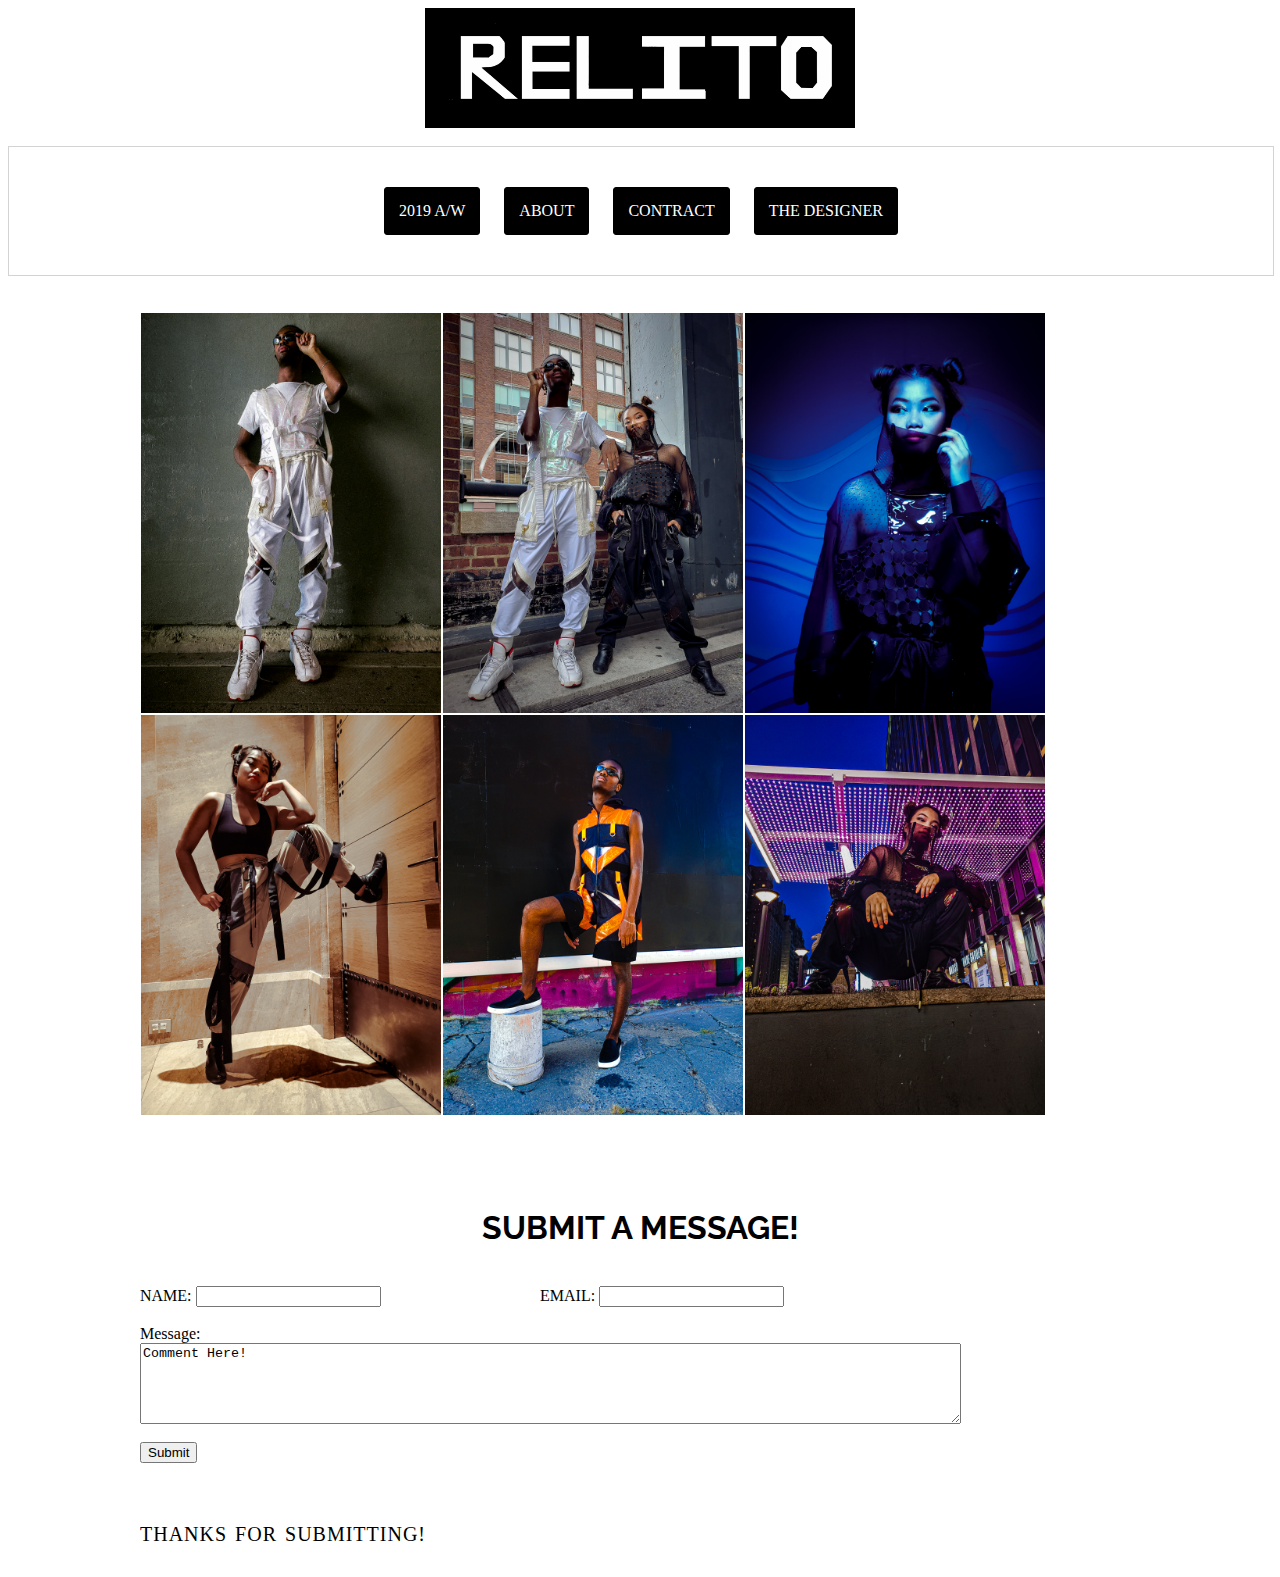
==== index.html @ 2863eb2c "Update index.html" ====
<html>
<head>
  <title>Relito</title>
	<style>
		h1{
		font-family: 'Raleway', sans-serif; 
		text-align: center;
		}
		
		.container{
			width: 1000px;
			margin-left: auto;
			margin-right: auto;
		}
		
		.footer{
			text-align: center;
			clear: both;
			font-family: 'Raleway', sans-serif;
		}

		
		.content{
			padding: 0px
		}
		
		.name{
			width: 400px;
			float: left;
		}
		
		.email{
			width: 400px;
			float: right;
		}
	
</style>
		
  <link href="https://fonts.googleapis.com/css?family=Amatic+SC|Raleway:100,200,600,700" rel="stylesheet">
  <link rel="stylesheet" type="text/css" href="homepage.css">
  <link rel="stylesheet" type="text/css" href="style.css">
</head>

	
<body>
  <a href="./index.html"><img src="logo.jpg" alt="logo" class="center"/></a> 
  <br>
 

<div class="share">
    <a href="./index.html">2019 A/W</a>
    <a href="./about.html">ABOUT</a>
    <a href="#">CONTRACT</a>
    <a href="./designer.html">THE DESIGNER</a>
</div>
  <br><br>
  
<!--2nd section-->
<div class="container">
 
<div class="gallery">
  <img src="Brandon solo1.jpg">
</div>
  
<div class="gallery">
  <img src="double duo bricks.jpg">
</div>
  
<div class="gallery">
  <img src="samsung Alice.jpg">
</div>
  
<div class="gallery">
  <img src="me.jpg">
</div>
  
<div class="gallery">
  <img src="orange.jpg">
</div>
  
<div class="gallery">
  <img src="madison square ninja.jpg">
</div>
  </div>
		
		
		
		
  
<!--third section-->
<br><br><br><br>
	
<div class="container"
	<form action="https://formspree.io/alice123kung@gmail.com" method="POST" />
	<h1>SUBMIT A MESSAGE!</h1>
	<br>

	<div class="content">
		<section class="name">
          		<label for="name">NAME:</label>
          		<input type="text" name="name" id="name">
 		</section>
        
		<section class="email:">
          		<label for="email">EMAIL:</label>
          		<input type="text" name="email" id="email">
		</section>
	</div>
	<br>
	
	<section class="comment">
		<label for="comment">Message:</label>
        	<br>
        	<textarea id="comment" name="comment" rows="5" cols="100" text-align: "center";>Comment Here!</textarea>
	</section>
	<br>

  <section class="submission">
	<input type="submit" value="Submit">
  </section>
  <br><br>
	
<footer class="footer">
	<p>THANKS FOR SUBMITTING!</p>
</footer>
</form>
</div>


</body>
</html>
---- homepage.css ----
.container{
max-width: 1200px;
margin: auto;
background: #FFFFFF;
overflow: auto;
}

.gallery{
  margin: 5px;
  border: 1px solid #FFFFFF;
  float: left;
  width: 300px;
  margin: auto;
}

.gallery img{
  width: 100%;
  height: auto;
}
---- style.css ----
.share {
  border: 1px solid LightGrey;
  padding: 30px 0px;
  position: relative;
  text-align: center;
  width: 100%;
}

.share a {
  background: black;
  border: 1px solid black;
  border-radius: 3px;
  color: white;
  display: inline-block;
  margin: 10px;
  padding: 14px;
  text-decoration: none;
}

.share a:hover {
  background: white;
  border: 1px solid black;
  color: black;
}


.center {
  display: block;
  margin-left: auto;
  margin-right: auto;
  width: 430px;
  height: 120px;
}

/*new section*/


main {
  display: grid;
  grid-template-columns: 250px 650px;
  grid-template-rows: 500px;
  grid-gap: 20px;
  margin-top: 44px;
  justify-items: center;
  justify-content: center;
}

  p {
  font-family: 'Comfortaa', cursive;
  text-align: left;
  font-size: 20px;
  line-height: 30px;
  word-spacing: 2px;
  letter-spacing: 1px;
  color: black;
}


img {
  width: 100%;
  height: auto;
}
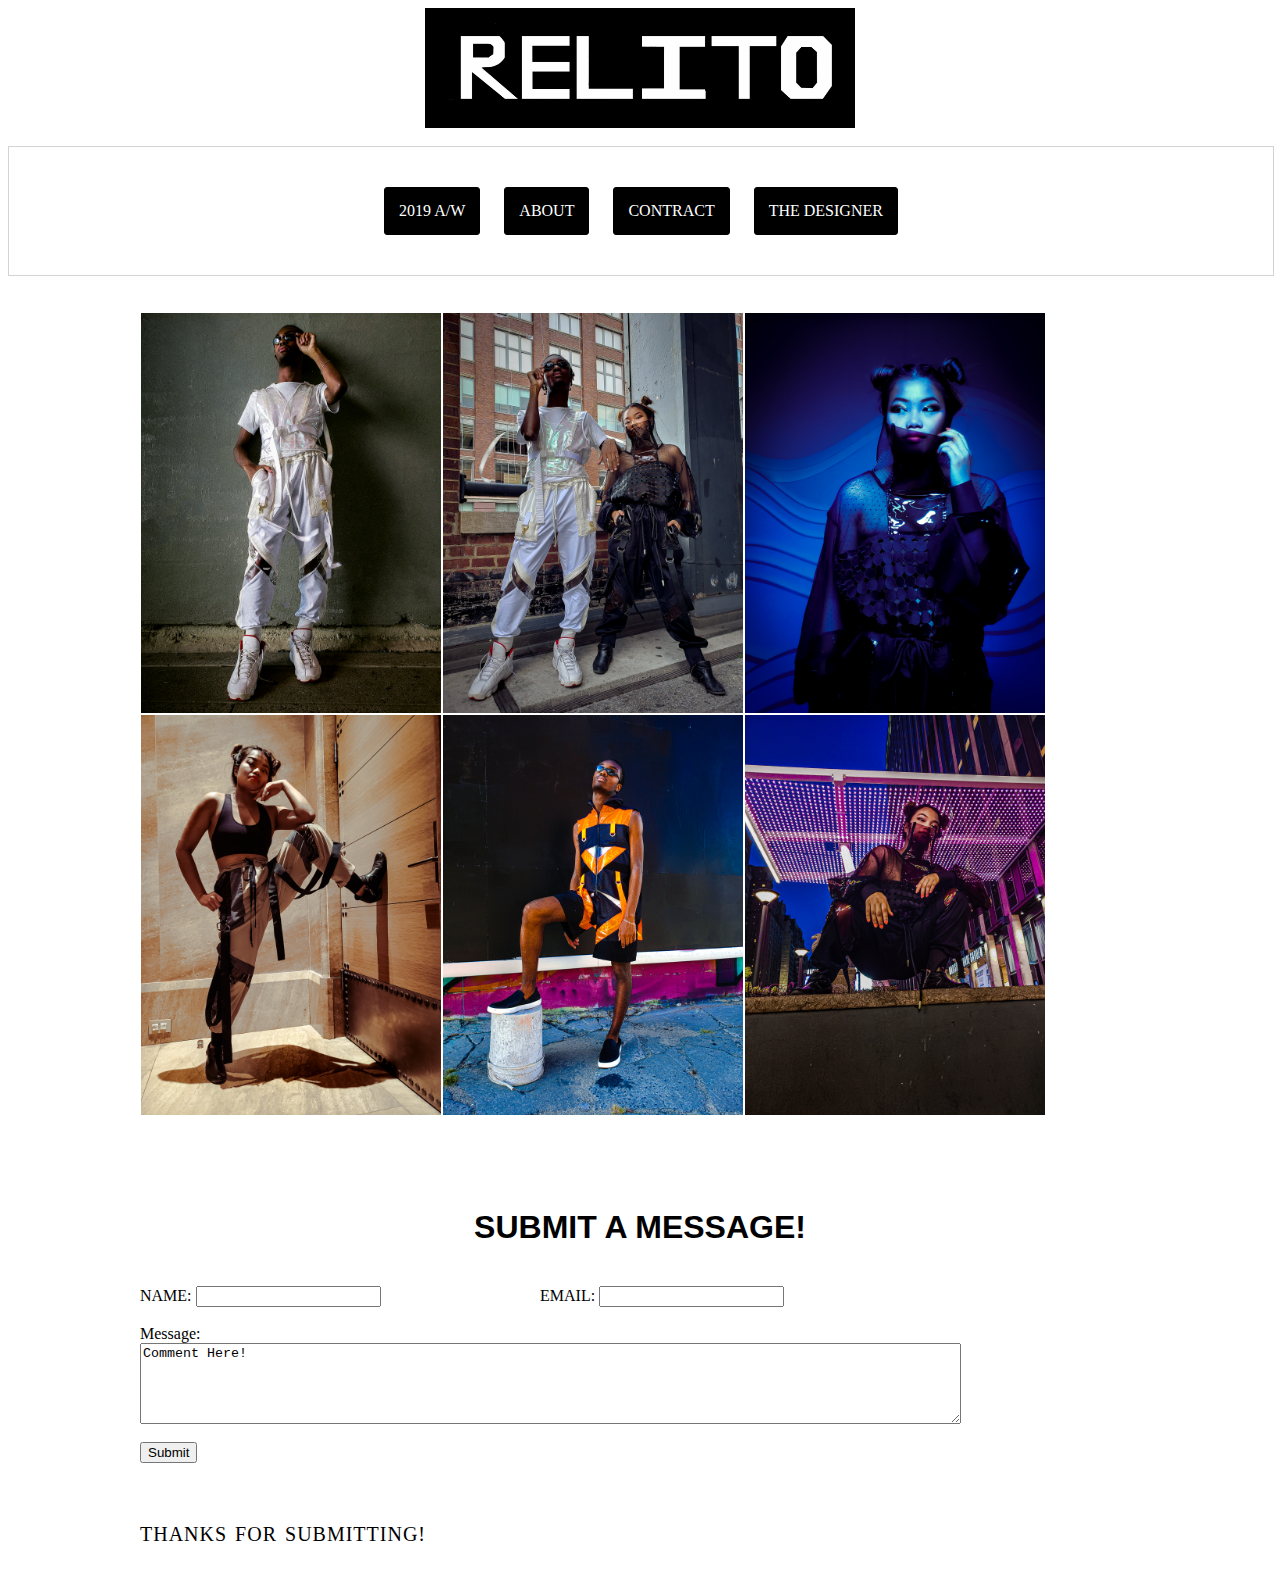
==== commit 62e7dfe7: "Update index.html" ====
--- a/index.html
+++ b/index.html
@@ -16,7 +16,8 @@
 		.footer{
 			text-align: center;
 			clear: both;
-			font-family: 'Raleway', sans-serif;
+			font-family: 'Open Sans', sans-serif;
+
 		}
 
 		
@@ -36,7 +37,7 @@
 	
 </style>
 		
-  <link href="https://fonts.googleapis.com/css?family=Amatic+SC|Raleway:100,200,600,700" rel="stylesheet">
+  <link href="https://fonts.googleapis.com/css?family=Open+Sans&display=swap" rel="stylesheet">
   <link rel="stylesheet" type="text/css" href="homepage.css">
   <link rel="stylesheet" type="text/css" href="style.css">
 </head>
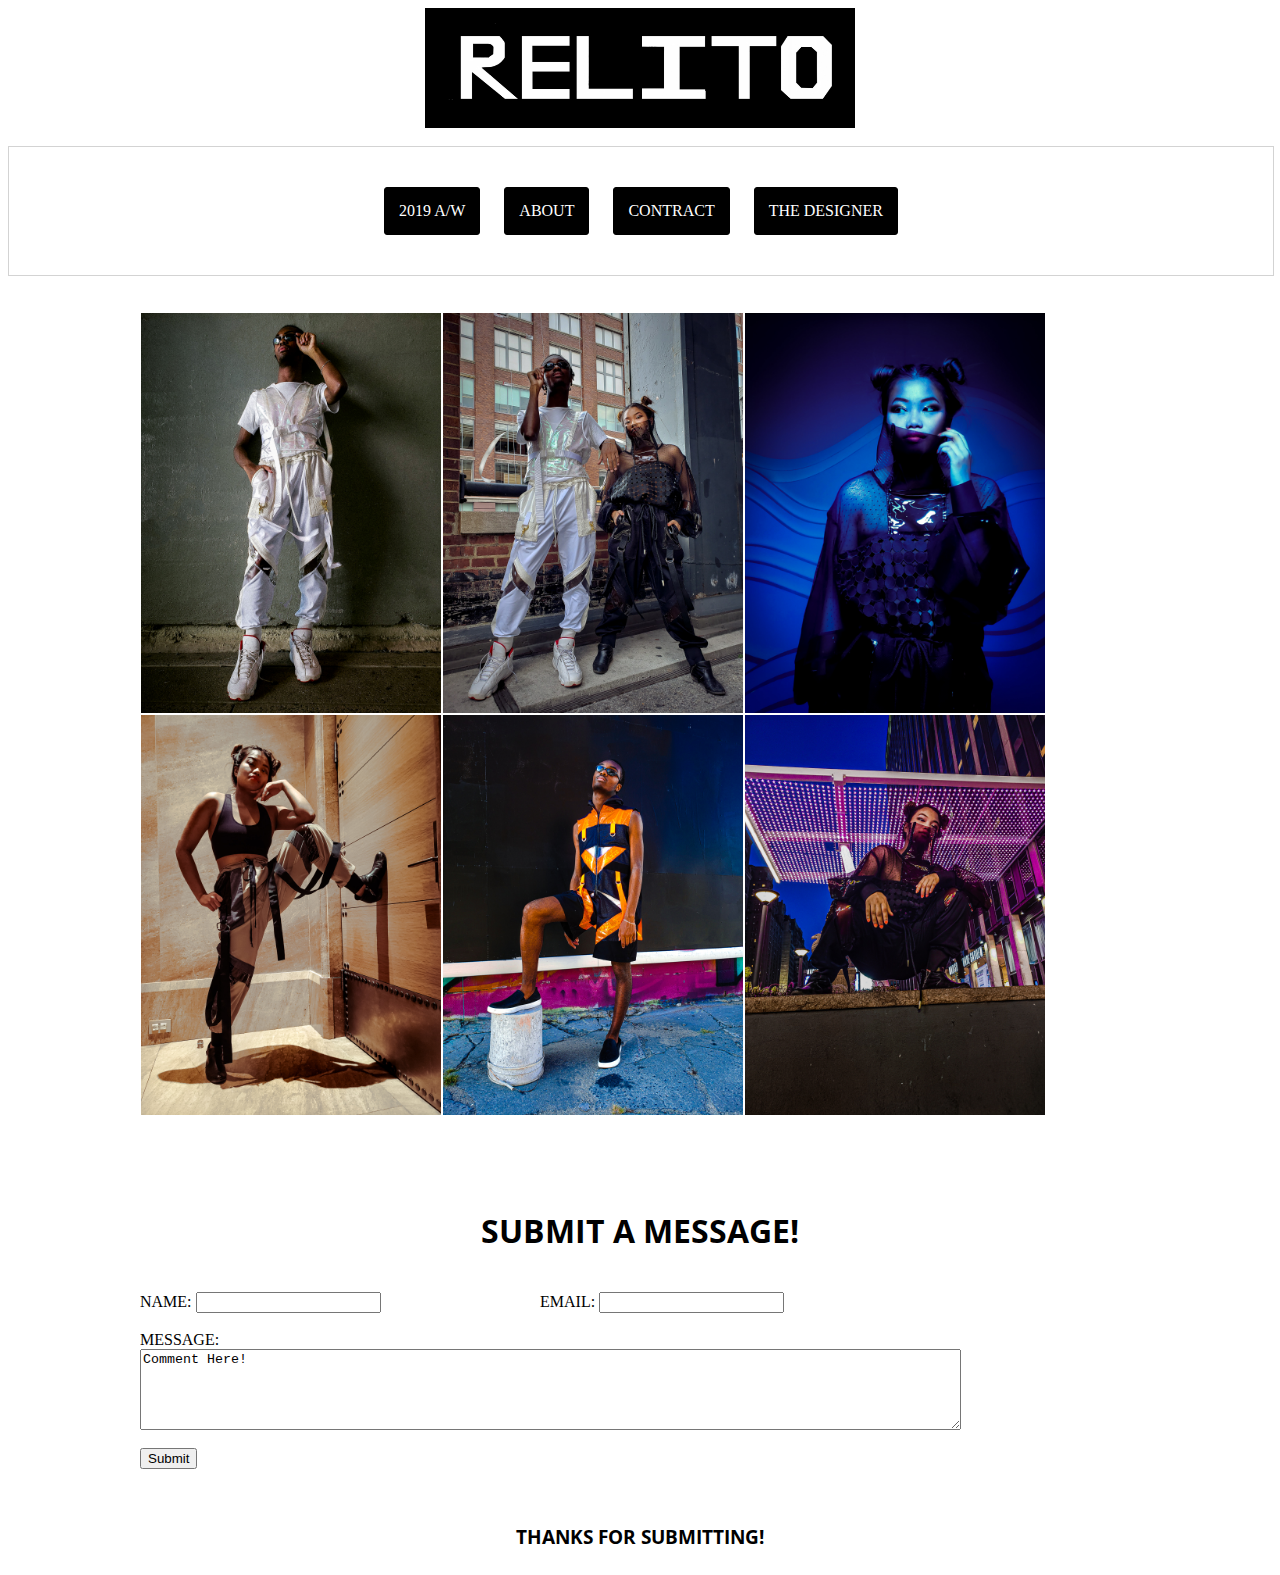
==== commit f4f86f8b: "Update index.html" ====
--- a/index.html
+++ b/index.html
@@ -2,11 +2,16 @@
 <head>
   <title>Relito</title>
 	<style>
+    
 		h1{
-		font-family: 'Raleway', sans-serif; 
+		font-family: 'Open Sans', sans-serif; 
 		text-align: center;
 		}
 		
+		h3{
+			font-family: 'Open Sans', sans-serif;
+		}
+			
 		.container{
 			width: 1000px;
 			margin-left: auto;
@@ -14,11 +19,9 @@
 		}
 		
 		.footer{
+			clear: both;
 			text-align: center;
-			clear: both;
-			font-family: 'Open Sans', sans-serif;
-
-		}
+			}
 
 		
 		.content{
@@ -34,7 +37,6 @@
 			width: 400px;
 			float: right;
 		}
-	
 </style>
 		
   <link href="https://fonts.googleapis.com/css?family=Open+Sans&display=swap" rel="stylesheet">
@@ -51,7 +53,7 @@
 <div class="share">
     <a href="./index.html">2019 A/W</a>
     <a href="./about.html">ABOUT</a>
-    <a href="#">CONTRACT</a>
+    <a href="#contract">CONTRACT</a>
     <a href="./designer.html">THE DESIGNER</a>
 </div>
   <br><br>
@@ -91,7 +93,7 @@
 <!--third section-->
 <br><br><br><br>
 	
-<div class="container"
+<div class="container id="contract">
 	<form action="https://formspree.io/alice123kung@gmail.com" method="POST" />
 	<h1>SUBMIT A MESSAGE!</h1>
 	<br>
@@ -110,7 +112,7 @@
 	<br>
 	
 	<section class="comment">
-		<label for="comment">Message:</label>
+		<label for="comment">MESSAGE:</label>
         	<br>
         	<textarea id="comment" name="comment" rows="5" cols="100" text-align: "center";>Comment Here!</textarea>
 	</section>
@@ -122,7 +124,7 @@
   <br><br>
 	
 <footer class="footer">
-	<p>THANKS FOR SUBMITTING!</p>
+	<h3>THANKS FOR SUBMITTING!</h3>
 </footer>
 </form>
 </div>
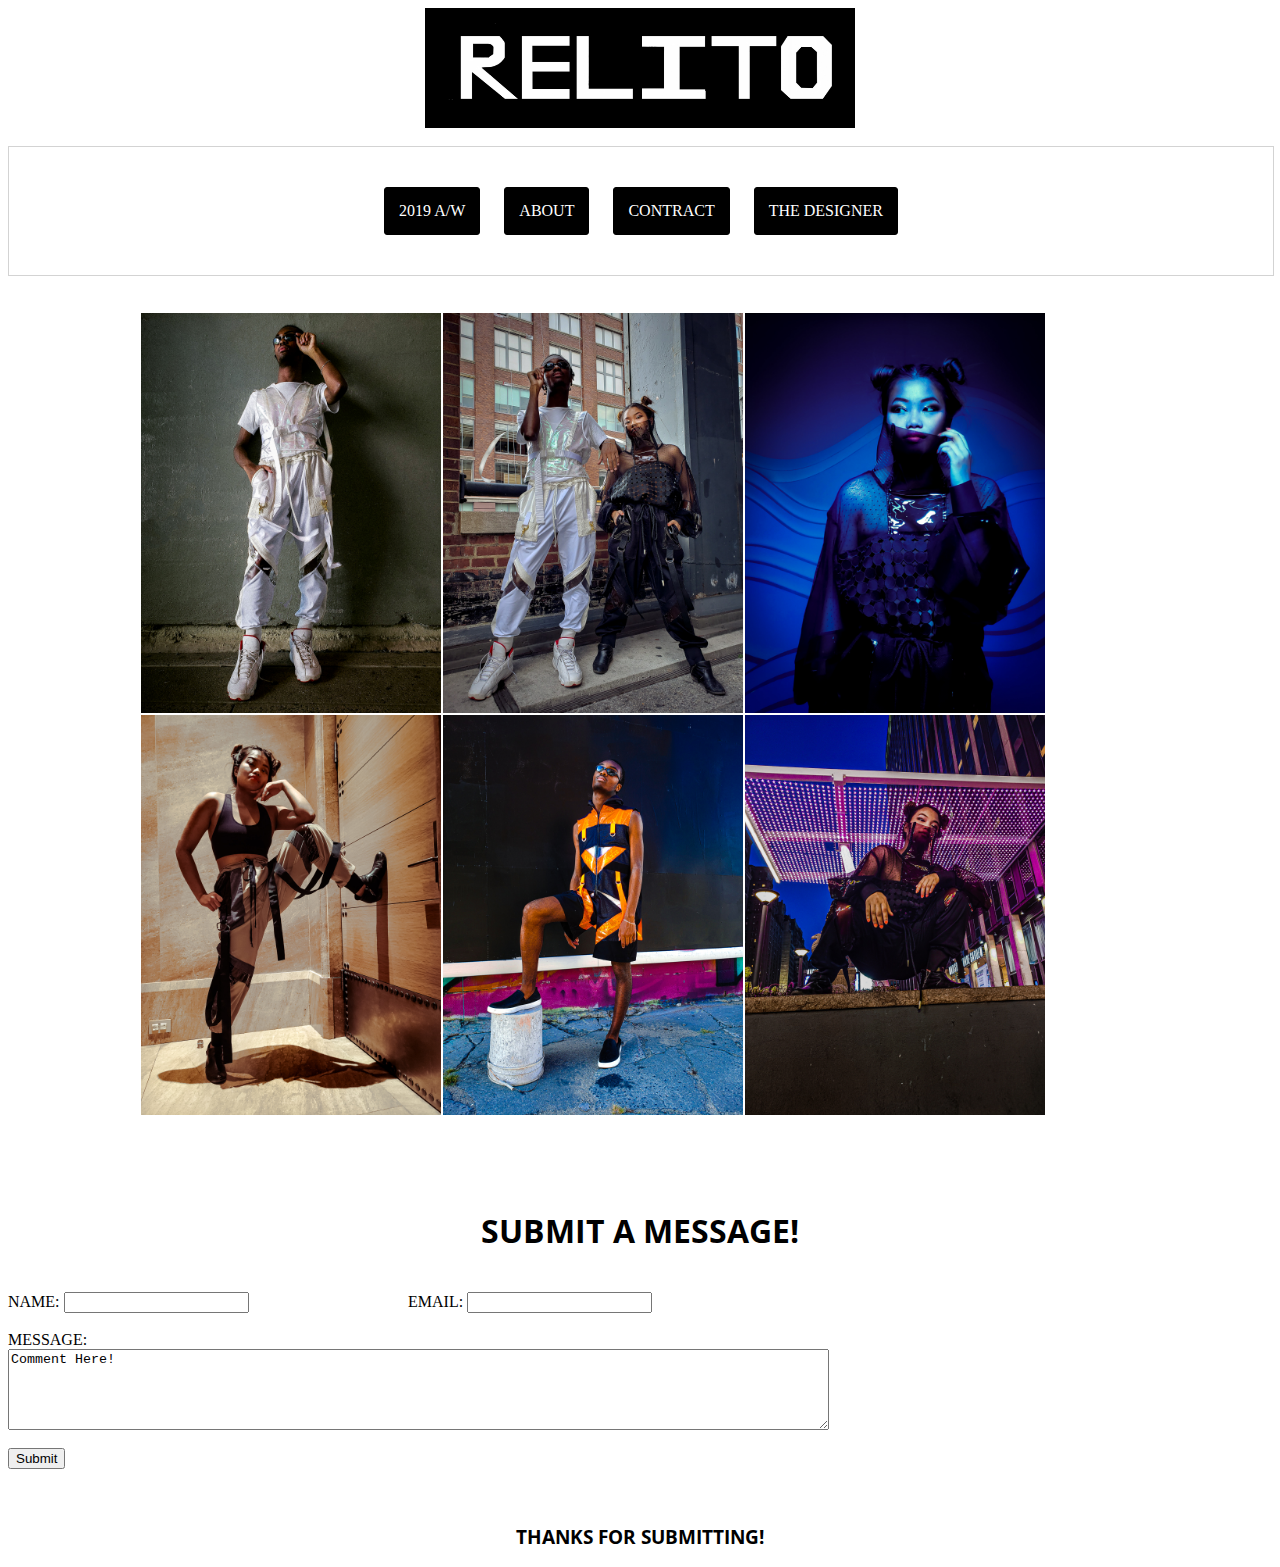
==== commit 76b7350d: "Update index.html" ====
--- a/index.html
+++ b/index.html
@@ -53,7 +53,7 @@
 <div class="share">
     <a href="./index.html">2019 A/W</a>
     <a href="./about.html">ABOUT</a>
-    <a href="#contract">CONTRACT</a>
+    <a href="#birds">CONTRACT</a>
     <a href="./designer.html">THE DESIGNER</a>
 </div>
   <br><br>
@@ -93,7 +93,7 @@
 <!--third section-->
 <br><br><br><br>
 	
-<div class="container id="contract">
+<div id="birds" class="container>
 	<form action="https://formspree.io/alice123kung@gmail.com" method="POST" />
 	<h1>SUBMIT A MESSAGE!</h1>
 	<br>
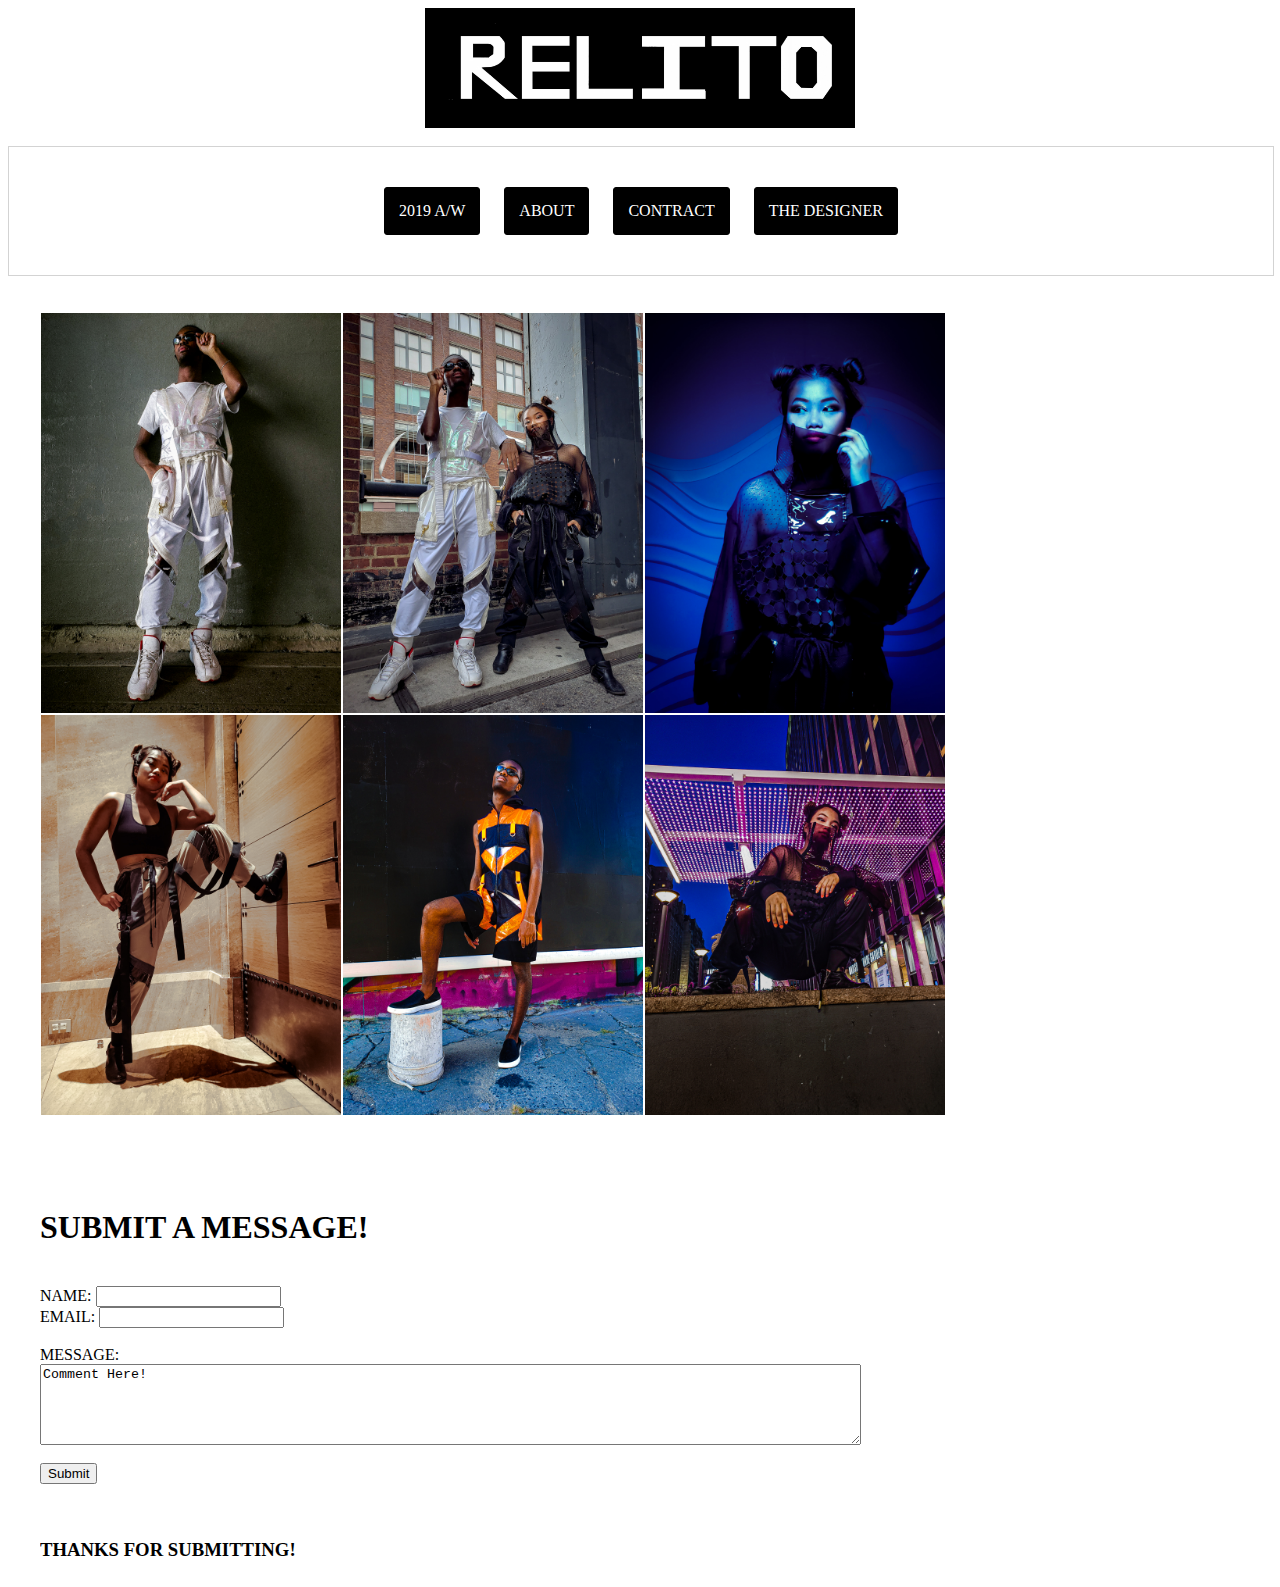
==== commit a7cfa874: "Update index.html" ====
--- a/index.html
+++ b/index.html
@@ -1,43 +1,6 @@
 <html>
 <head>
   <title>Relito</title>
-	<style>
-    
-		h1{
-		font-family: 'Open Sans', sans-serif; 
-		text-align: center;
-		}
-		
-		h3{
-			font-family: 'Open Sans', sans-serif;
-		}
-			
-		.container{
-			width: 1000px;
-			margin-left: auto;
-			margin-right: auto;
-		}
-		
-		.footer{
-			clear: both;
-			text-align: center;
-			}
-
-		
-		.content{
-			padding: 0px
-		}
-		
-		.name{
-			width: 400px;
-			float: left;
-		}
-		
-		.email{
-			width: 400px;
-			float: right;
-		}
-</style>
 		
   <link href="https://fonts.googleapis.com/css?family=Open+Sans&display=swap" rel="stylesheet">
   <link rel="stylesheet" type="text/css" href="homepage.css">
@@ -62,27 +25,27 @@
 <div class="container">
  
 <div class="gallery">
-  <img src="Brandon solo1.jpg">
+  <img src="Brandon solo1.jpg" alt="relito">
 </div>
   
 <div class="gallery">
-  <img src="double duo bricks.jpg">
+  <img src="double duo bricks.jpg" alt="relito">
 </div>
   
 <div class="gallery">
-  <img src="samsung Alice.jpg">
+  <img src="samsung Alice.jpg" alt="relito">
 </div>
   
 <div class="gallery">
-  <img src="me.jpg">
+  <img src="me.jpg" alt="relito">
 </div>
   
 <div class="gallery">
-  <img src="orange.jpg">
+  <img src="orange.jpg" alt="relito">
 </div>
   
 <div class="gallery">
-  <img src="madison square ninja.jpg">
+  <img src="madison square ninja.jpg" alt="relito">
 </div>
   </div>
 		
@@ -93,7 +56,7 @@
 <!--third section-->
 <br><br><br><br>
 	
-<div id="birds" class="container>
+<div id="birds" class="container">
 	<form action="https://formspree.io/alice123kung@gmail.com" method="POST" />
 	<h1>SUBMIT A MESSAGE!</h1>
 	<br>
--- a/style.css
+++ b/style.css
@@ -63,8 +63,16 @@
 
 
 
+.insta{
+	float: left;
+	}
+		
+.linkedin{
+        float: right;
+	}
 
 
 
 
 
+
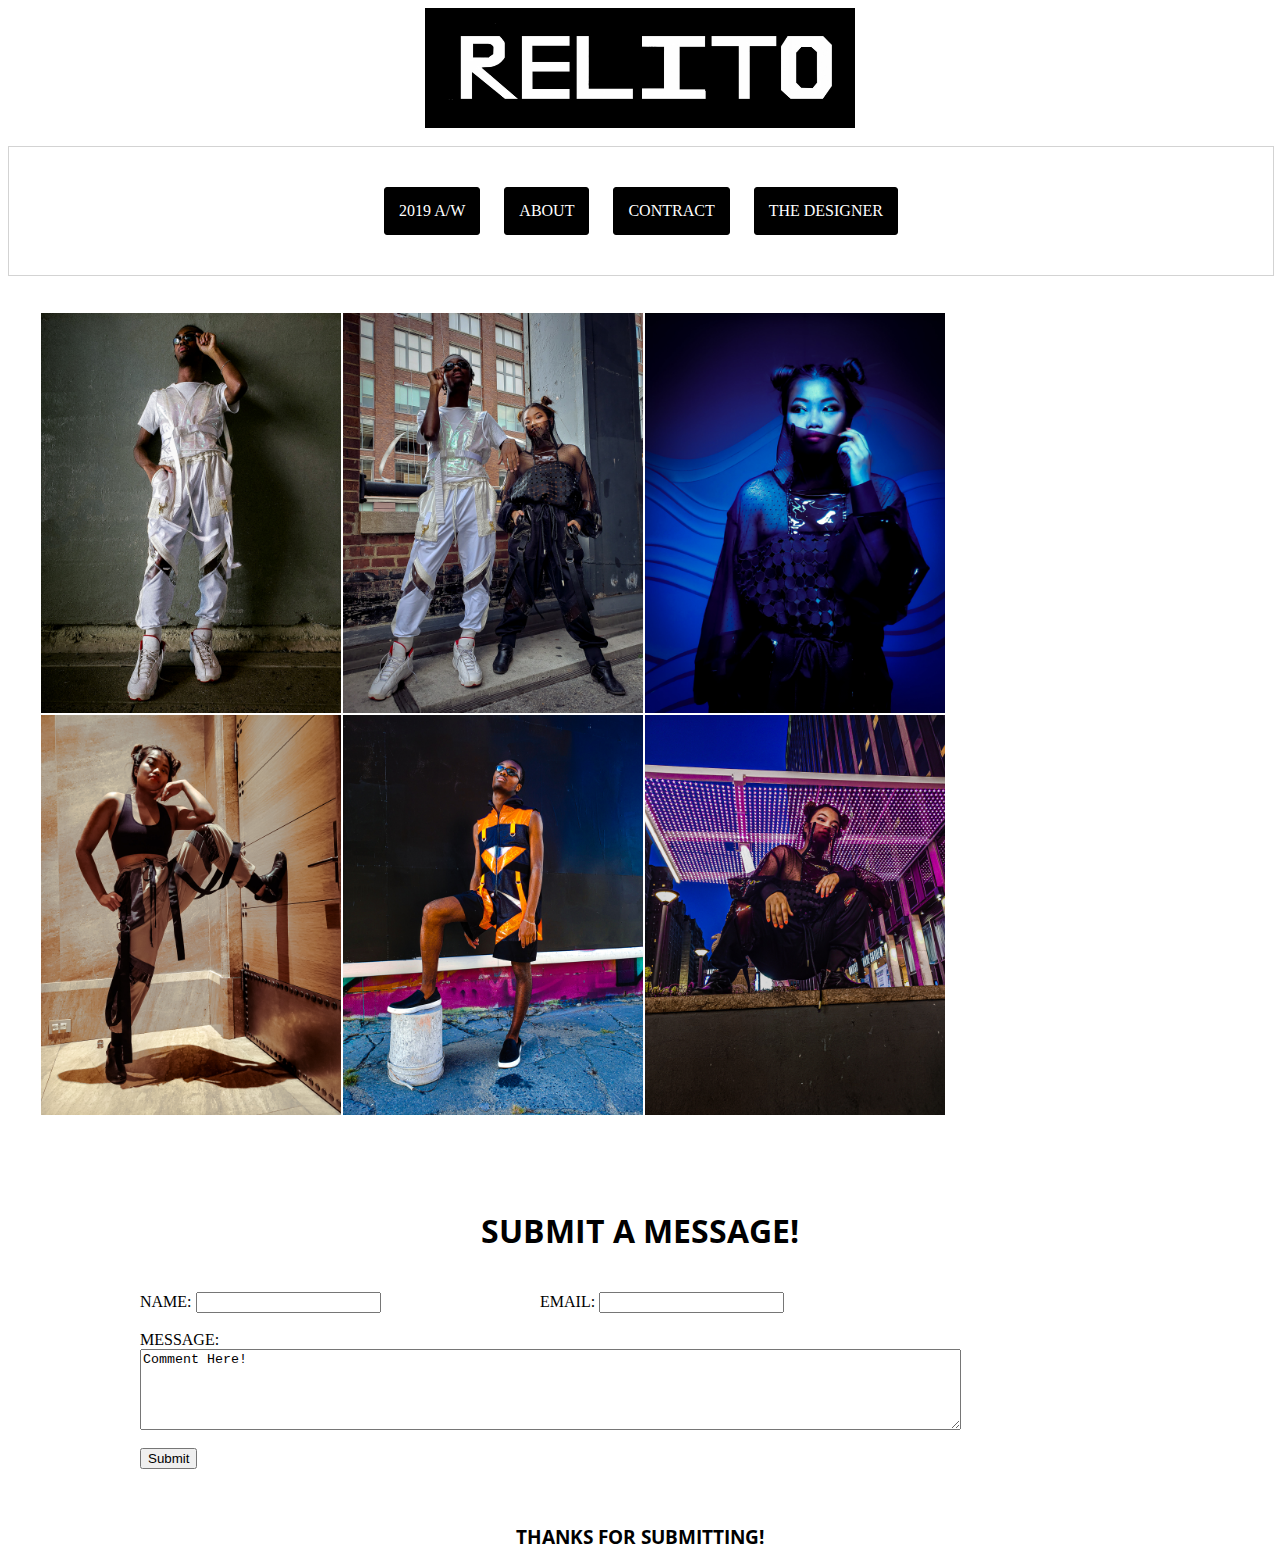
==== commit 24fe6fef: "Update index.html" ====
--- a/index.html
+++ b/index.html
@@ -56,7 +56,7 @@
 <!--third section-->
 <br><br><br><br>
 	
-<div id="birds" class="container">
+<div id="birds" class="parent">
 	<form action="https://formspree.io/alice123kung@gmail.com" method="POST" />
 	<h1>SUBMIT A MESSAGE!</h1>
 	<br>
--- a/homepage.css
+++ b/homepage.css
@@ -6,7 +6,7 @@
 }
 
 .gallery{
-  margin: 5px;
+  margin: 10px;
   border: 1px solid #FFFFFF;
   float: left;
   width: 300px;
@@ -17,3 +17,40 @@
   width: 100%;
   height: auto;
 }
+
+/*comment section*/
+h1{
+		font-family: 'Open Sans', sans-serif; 
+		text-align: center;
+		}
+		
+		h3{
+			font-family: 'Open Sans', sans-serif;
+		}
+			
+		.parent{
+			width: 1000px;
+			margin-left: auto;
+			margin-right: auto;
+		}
+		
+		.footer{
+			clear: both;
+			text-align: center;
+			}
+
+		
+		.content{
+			padding: 0px
+		}
+		
+		.name{
+			width: 400px;
+			float: left;
+		}
+		
+		.email{
+			width: 400px;
+			float: right;
+		}
+		
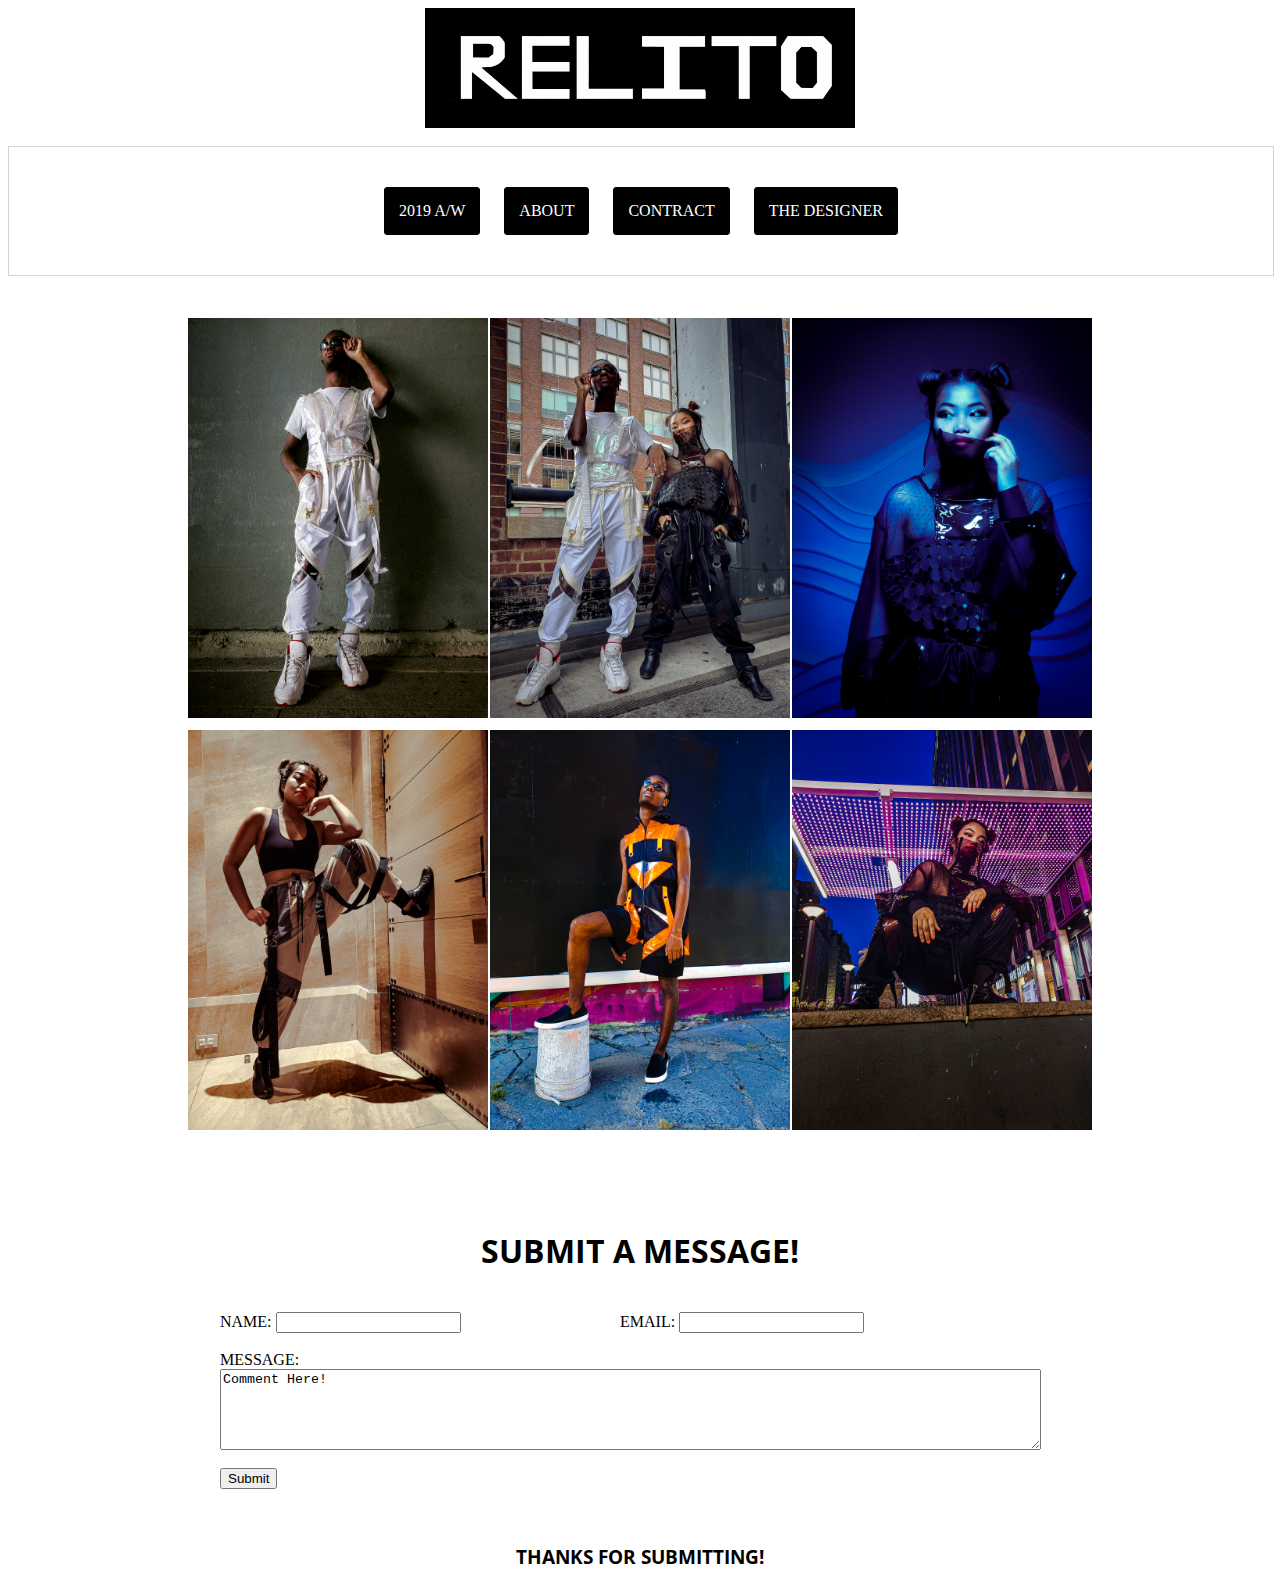
==== commit 30bef623: "Update index.html" ====
--- a/index.html
+++ b/index.html
@@ -1,7 +1,7 @@
 <html>
 <head>
   <title>Relito</title>
-		
+  <link rel="icon" type="image/jpg" href="mylogo.jpg"/>	
   <link href="https://fonts.googleapis.com/css?family=Open+Sans&display=swap" rel="stylesheet">
   <link rel="stylesheet" type="text/css" href="homepage.css">
   <link rel="stylesheet" type="text/css" href="style.css">
--- a/homepage.css
+++ b/homepage.css
@@ -1,16 +1,19 @@
 .container{
-max-width: 1200px;
+max-width: 906px;
 margin: auto;
 background: #FFFFFF;
 overflow: auto;
 }
 
+/*border: 5px solid red;*/
+
 .gallery{
-  margin: 10px;
+  margin: 5px;
   border: 1px solid #FFFFFF;
   float: left;
   width: 300px;
-  margin: auto;
+  margin-left: auto;
+  margin-right: auto;
 }
 
 .gallery img{
@@ -29,7 +32,7 @@
 		}
 			
 		.parent{
-			width: 1000px;
+			width: 840px;
 			margin-left: auto;
 			margin-right: auto;
 		}
--- a/style.css
+++ b/style.css
@@ -23,6 +23,8 @@
   color: black;
 }
 
+/*logo*/
+
 
 .center {
   display: block;
@@ -30,49 +32,58 @@
   margin-right: auto;
   width: 430px;
   height: 120px;
+  animation: drop 1.5s ease;
 }
 
-/*new section*/
+@keyframes drop {
+	0% {
+		opacity: 0;
+		transform: translateY(-80px);
+	}
+	100% {
+		opacity: 1;
+		transform: translateY(0px);
+	}
 
-
-main {
+/*new section*/	
+	
+.mommy {
   display: grid;
-  grid-template-columns: 250px 650px;
-  grid-template-rows: 500px;
-  grid-gap: 20px;
-  margin-top: 44px;
-  justify-items: center;
-  justify-content: center;
+  max-width: 1000px;
+  position: relative;
+  margin: auto;
+  grid-gap: 10px;
+  grid-template-areas: "header header"
+   "left right" "footer footer";
+  grid-template-columns: 200px 700px;
+  grid-template-rows: 100px 600px 100px;
+    
 }
 
-  p {
-  font-family: 'Comfortaa', cursive;
+h1 {
+  font-family: 'Poppins', sans-serif;
+  text-align: center;
+}
+
+p {
+  font-family: 'Poppins', sans-serif;
   text-align: left;
-  font-size: 20px;
-  line-height: 30px;
-  word-spacing: 2px;
-  letter-spacing: 1px;
-  color: black;
+}
+
+header {
+  grid-area: header;
 }
 
 
-img {
-  width: 100%;
-  height: auto;
+.left {
+  grid-area: left;
 }
 
+.right {
+  grid-area: right;
+}
 
+footer {
+  grid-area: footer;
+}
 
-.insta{
-	float: left;
-	}
-		
-.linkedin{
-        float: right;
-	}
-
-
-
-
-
-
